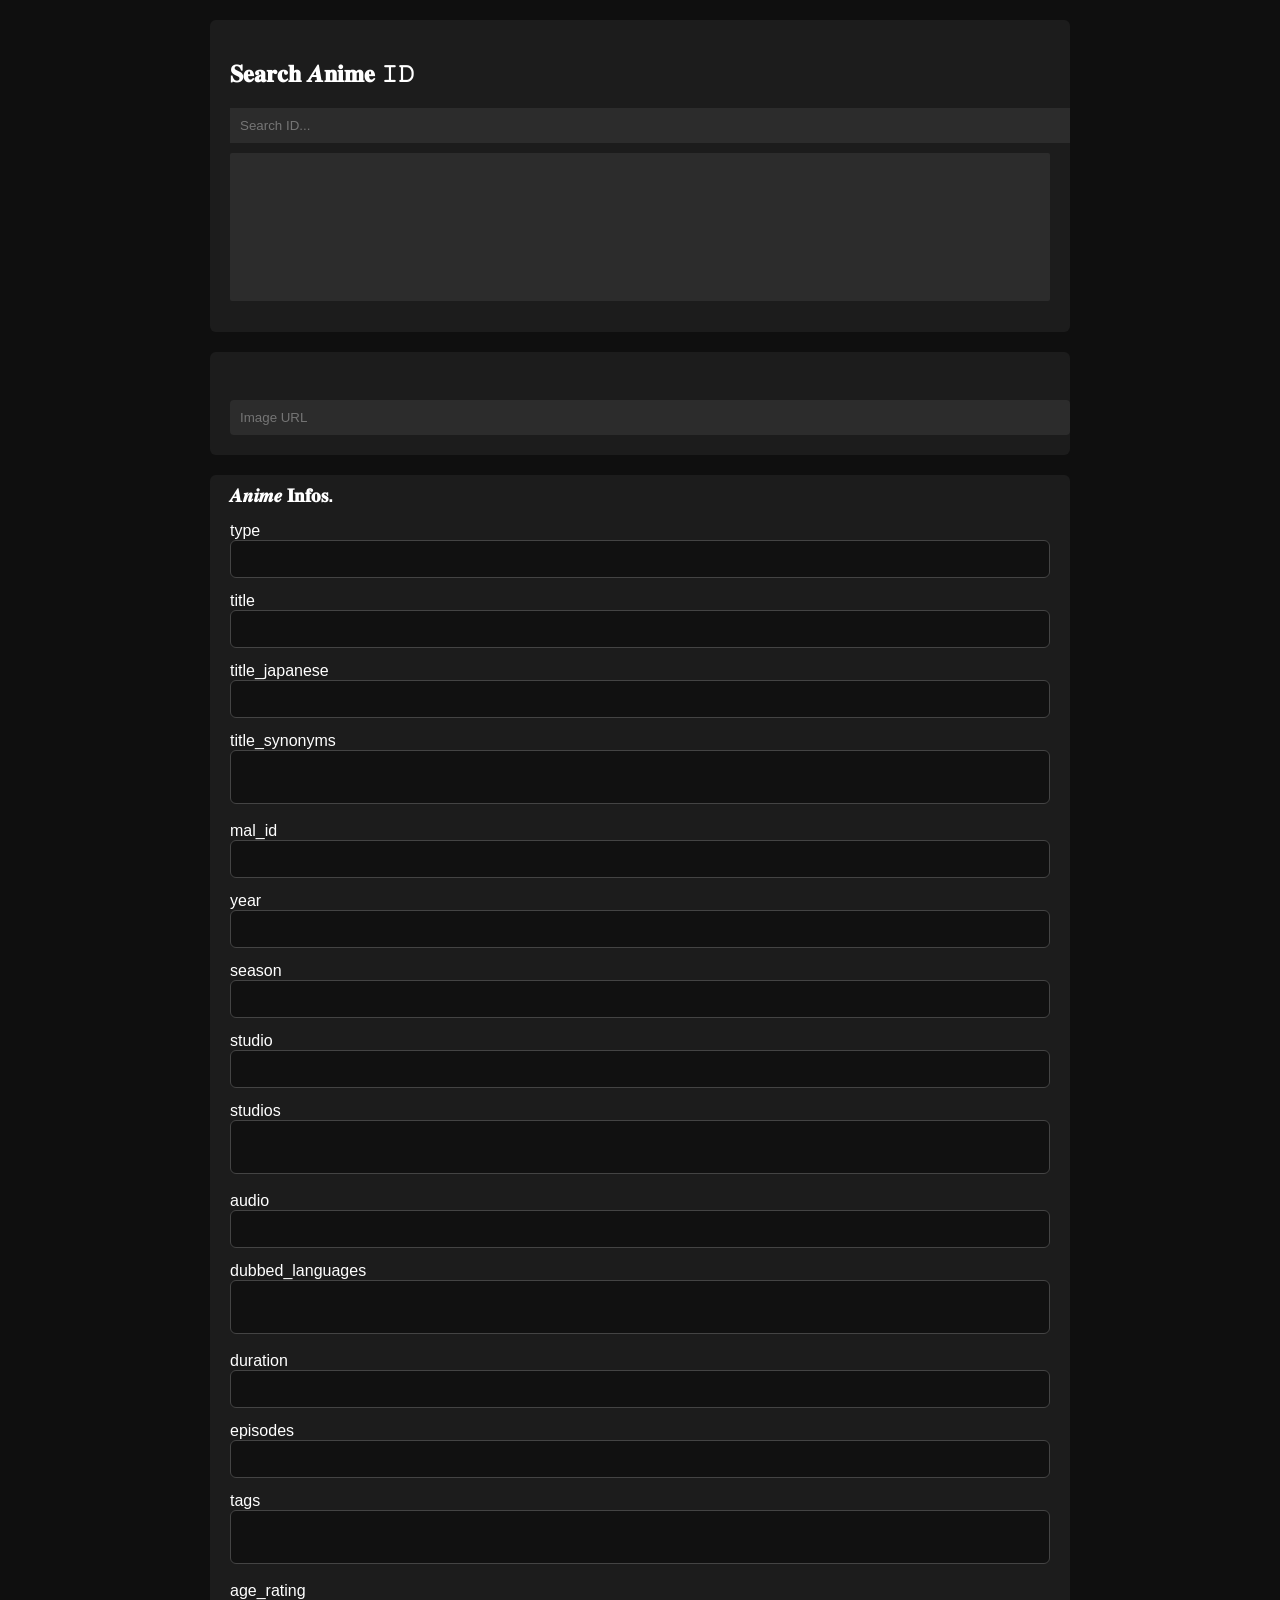
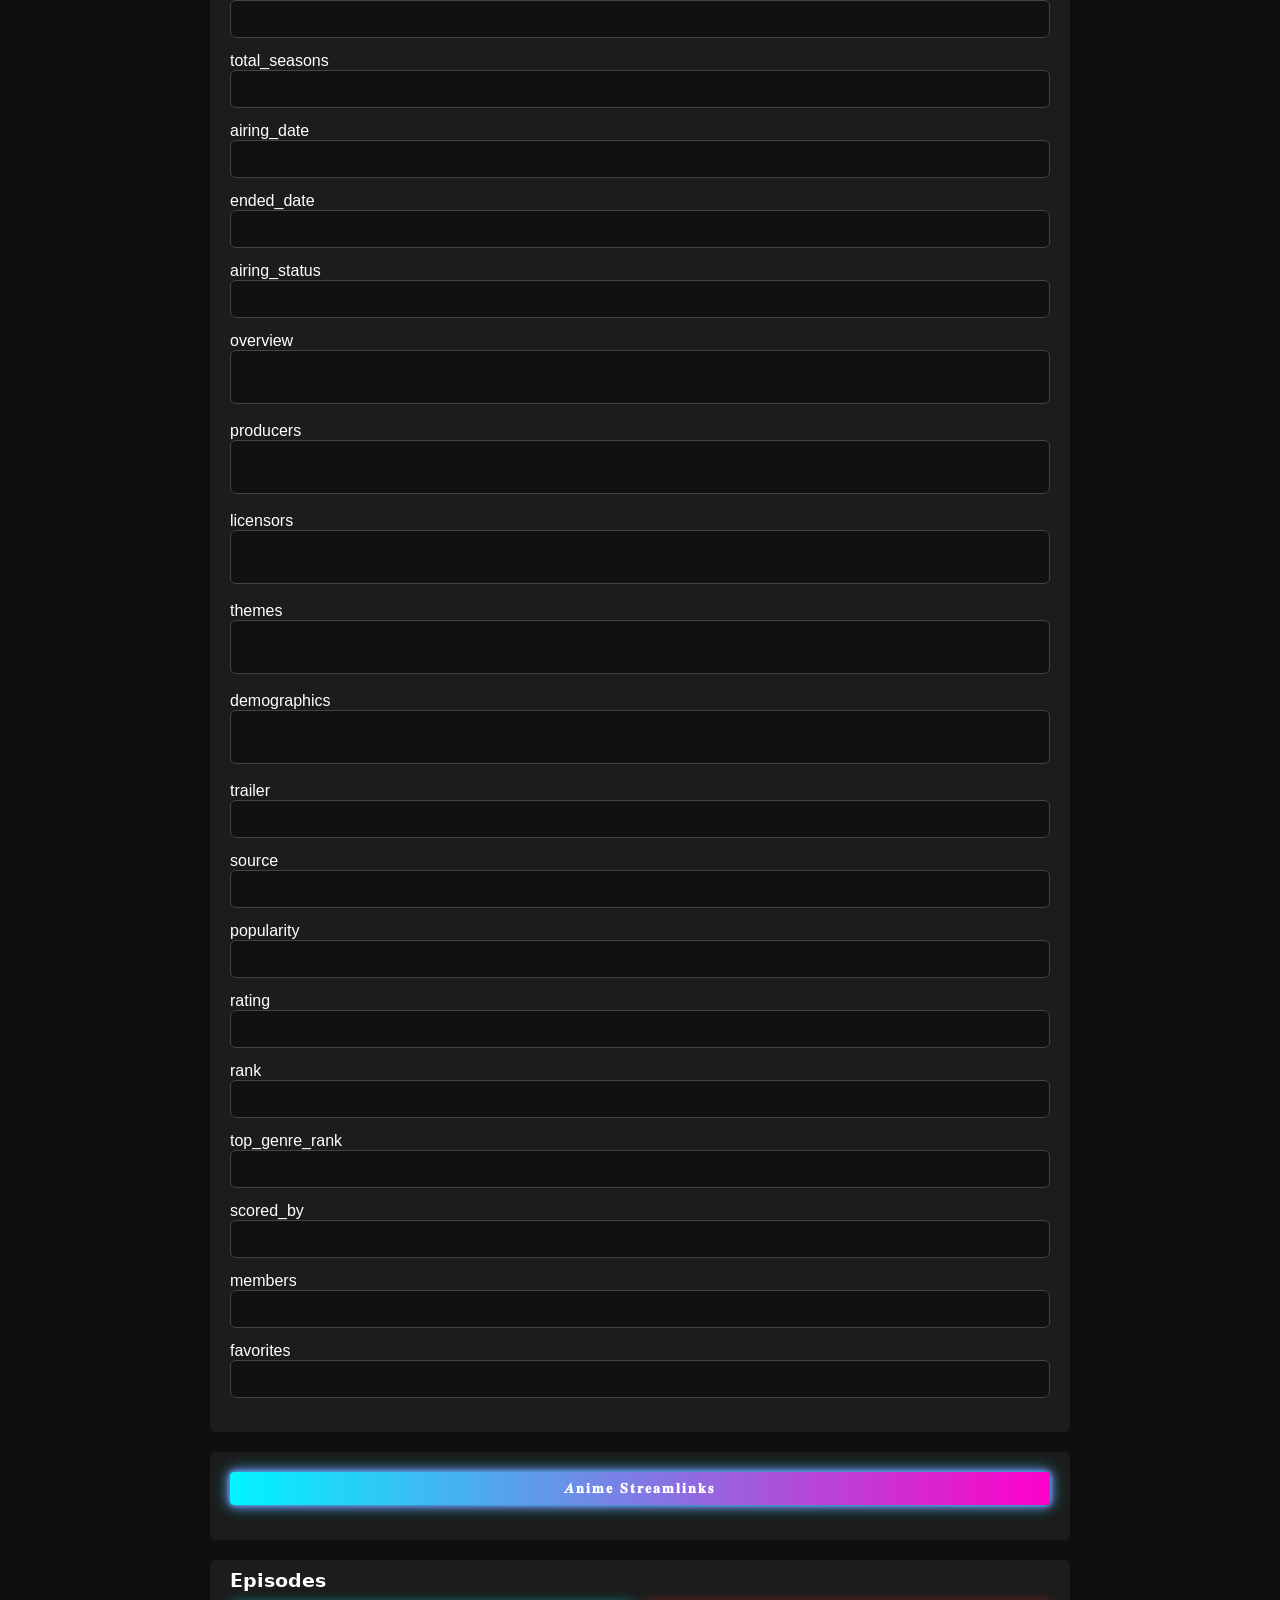
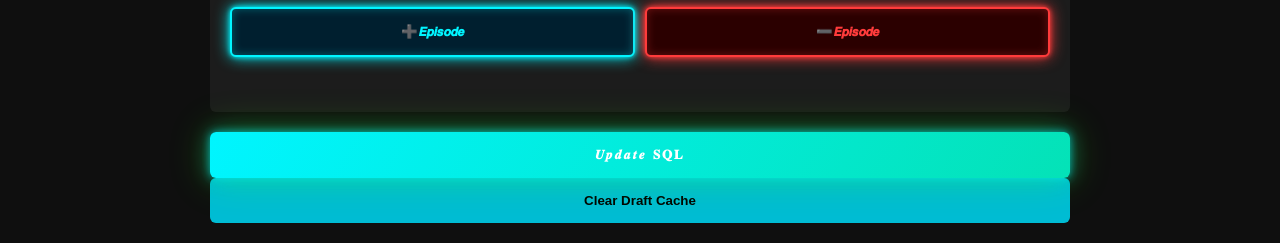
==== panelpage/panel.html @ 181cb28c "Add files via upload" ====
<!DOCTYPE html>
<html lang="en">
<head>
  <meta charset="UTF-8" />
  <meta name="viewport" content="width=device-width, initial-scale=1.0" />
  <title>Supreme Admin Panel</title>
  <link rel="stylesheet" href="panelstyle.css" />
</head>
<body>

<div class="container">

  <!-- TOP SEARCH -->
  <div class="top-panel">
    <h2>𝐒𝐞𝐚𝐫𝐜𝐡 𝑨𝐧𝐢𝐦𝐞 𝙸𝙳</h2>
    <input type="text" id="searchInput" placeholder="Search ID..." />
    <select id="animeSelect" size="8"></select>
  </div>

  <!-- IMAGE -->
  <div class="image-section">
    <img id="bannerImage" />
    <input type="text" id="image_url" placeholder="Image URL" />
  </div>

  <!-- ANIME INFO FIELDS -->
<div class="form-section" id="animeInfoSection">
  <h3>𝑨𝒏𝒊𝒎𝒆 𝐈𝐧𝐟𝐨𝐬.</h3>
  <div id="animeInfoFields" class="anime-fields-grid"></div>
</div>
<!-- STREAMLINKS HEADING -->
<div class="form-section">
  <div class="neon-strip"> 𝑨𝐧𝐢𝐦𝐞 𝐒𝐭𝐫𝐞𝐚𝐦𝐥𝐢𝐧𝐤𝐬</div>
</div>

<!-- EPISODES -->
<div class="form-section">
  <h3>𝗘𝗽𝗶𝘀𝗼𝗱𝗲𝘀</h3>

  <div class="episode-top-actions">
  <button type="button" id="addEpisodeBtn">➕𝙀𝙥𝙞𝙨𝙤𝙙𝙚</button>
  <button type="button" id="removeEpisodeBtn" class="danger-btn">➖𝙀𝙥𝙞𝙨𝙤𝙙𝙚</button>
</div>

<div id="removeConfirmBox" class="confirm-box" style="display:none;"></div>

  <div id="episodesContainer"></div>
</div>
<div id="episodeEditor" class="episode-editor" style="display:none;"></div>
  <button id="updateBtn">𝑼𝒑𝒅𝒂𝒕𝒆 𝐒𝐐𝐋</button>
  <button id="clearCacheBtn">Clear Draft Cache</button>
<div id="draftStatus" style="
  font-size:12px;
  color:#00c853;
  margin-top:5px;
  display:none;
">
● Draft Saved
</div>
</div>

<script src="panelscript.js"></script>
</body>
</html>
---- panelpage/panelstyle.css ----
#animeInfoSection input,
#animeInfoSection textarea {
  box-sizing: border-box;
  width: 100%;
  background: #111;
  color: #fff;
  border: 1px solid #444;
  padding: 10px;
  border-radius: 6px;
  font-family: inherit;
  font-size: 14px;
  transition: all 0.2s ease;
}

/* Focus Effect */
#animeInfoSection input:focus,
#animeInfoSection textarea:focus {
  outline: none;
  border-color: #00f2ff;
  box-shadow: 0 0 6px #00f2ff66;
}

/* Better spacing between label and field */
#animeInfoSection .field-box {
  margin-bottom: 14px;
}

/* Make textarea slightly taller */
#animeInfoSection textarea {
  min-height: 40px;
  resize: none;
  overflow: hidden;
}
#updateBtn {
  position: relative;
  overflow: hidden;
  border: none;
  color: white;
  font-weight: bold;
  letter-spacing: 2px;
  text-transform: uppercase;

  background: linear-gradient(
    120deg,
    #00f5ff,
    #04e2b7,
    #39ff13,
    #00f5ff
  );

  background-size: 300% 300%;
  animation: auroraFlow 6s ease infinite;

  box-shadow:
    0 0 8px rgba(0, 245, 255, 0.6),
    0 0 20px rgba(4, 226, 183, 0.4),
    0 0 40px rgba(57, 255, 19, 0.3);

  transition: 0.3s ease;
}
.form-section textarea {
  width: 100%;
  background: #111;
  color: #fff;
  border: 1px solid #444;
  padding: 10px;
  border-radius: 6px;
  font-family: inherit;
  font-size: 14px;
  resize: vertical;
}

.form-section textarea:focus {
  outline: none;
  border-color: #00f2ff;
  box-shadow: 0 0 6px #00f2ff66;
}
#updateBtn::after {
  content: "";
  position: absolute;
  top: 0;
  left: -100%;
  width: 100%;
  height: 100%;
  background: linear-gradient(
    120deg,
    transparent,
    rgba(255,255,255,0.25),
    transparent
  );
  transition: 0.8s;
}

#updateBtn:hover::after {
  left: 100%;
}
@keyframes auroraFlow {
  0% { background-position: 0% 50%; }
  50% { background-position: 100% 50%; }
  100% { background-position: 0% 50%; }
}
#updateBtn:hover {
  transform: scale(1.03);
  box-shadow:
    0 0 12px rgba(0, 245, 255, 0.8),
    0 0 30px rgba(4, 226, 183, 0.6),
    0 0 60px rgba(57, 255, 19, 0.5);
}

.neon-strip {
  width: 100%;
  padding: 8px 0;
  margin-bottom: 15px;
  text-align: center;
  font-weight: bold;
  font-size: 14px;
  letter-spacing: 2px;
  text-transform: uppercase;

  background: linear-gradient(90deg, #00f5ff, #ff00c8, #00f5ff);
  background-size: 200% auto;
  animation: neonMove 3s linear infinite;

  color: white;
  border-radius: 4px;
  box-shadow:
    0 0 5px #00f5ff,
    0 0 10px #ff00c8,
    0 0 15px #00f5ff;
}

@keyframes neonMove {
  0% { background-position: 0% center; }
  100% { background-position: 200% center; }
}
.image-section input {
  display: block;
  width: 100%;
  margin-top: 10px;
  padding: 10px;
  background: #2c2c2c;
  border: none;
  color: white;
  border-radius: 4px;
}

#updateBtn:hover {
  transform: scale(1.03);
}
#updateBtn:active {
  transform: scale(0.98);
}
#addEpisodeBtn {
  position: relative;
  background: #001f2f;
  color: #00f5ff;
  border: 2px solid #00f5ff;
  box-shadow:
    0 0 5px #00f5ff,
    0 0 15px #00f5ff,
    inset 0 0 10px rgba(0, 245, 255, 0.3);
  transition: 0.3s ease;
}

#addEpisodeBtn:hover {
  background: #00f5ff;
  color: #001f2f;
  box-shadow:
    0 0 10px #00f5ff,
    0 0 30px #00f5ff,
    0 0 60px #00f5ff;
}
#episodesContainer {
  display: grid;
  grid-template-columns: repeat(auto-fill, minmax(120px, 1fr));
  gap: 10px;
  margin-bottom: 20px;
}

.episode-box {
  background: #333;
  padding: 15px;
  text-align: center;
  border-radius: 6px;
  cursor: pointer;
  font-weight: bold;
  transition: 0.2s;
}

.episode-box:hover {
  background: #00bcd4;
}

#episodeEditor {
  background: #1c1c1c;
  padding: 20px;
  border-radius: 6px;
  display: none;
}

#episodeEditor input {
  width: 100%;
  margin-bottom: 10px;
  padding: 10px;
  background: #2c2c2c;
  border: none;
  color: white;
}
body {
  margin: 0;
  font-family: Arial, sans-serif;
  background: #0f0f0f;
  color: white;
}

.container {
  width: 100%;
  max-width: 900px;
  margin: auto;
  padding: 20px;
  box-sizing: border-box;
}

/* Scroll enabled automatically via body */
body {
  overflow-y: auto;
}

/* Top Panel */
.top-panel {
  background: #1c1c1c;
  padding: 20px;
  margin-bottom: 20px;
  border-radius: 6px;
}

.top-panel input,
.top-panel select {
  width: 100%;
  margin-bottom: 10px;
  padding: 10px;
  background: #2c2c2c;
  border: none;
  color: white;
}

/* Image Section */
.image-section {
  background: #1c1c1c;
  padding: 20px;
  margin-bottom: 20px;
  border-radius: 6px;
  text-align: center;
}

.image-section img {
  width: 100%;
  max-height: 350px;
  object-fit: cover;
  background: #222;
  margin-bottom: 10px;
}

/* Form Section */
.form-section {
  background: #1c1c1c;
  padding: 20px;
  border-radius: 6px;
  margin-bottom: 20px;
}

.form-section input {
  display: block;
  width: 100%;
  margin-bottom: 12px;
  padding: 10px;
  background: #2c2c2c;
  border: none;
  color: white;
}

/* Button */
button {
  padding: 15px;
  background: #00bcd4;
  border: none;
  font-weight: bold;
  cursor: pointer;
  border-radius: 6px;
  width: 100%;
}

button:hover {
  background: #0097a7;
}

.episode-card {
  background: #222;
  padding: 15px;
  margin-bottom: 15px;
  border-radius: 6px;
}

.episode-card input {
  width: 100%;
  margin-bottom: 8px;
  padding: 8px;
  background: #333;
  border: none;
  color: white;
}

#importBtn {
  margin-bottom: 15px;
}
.episode-card {
  background: #222;
  padding: 15px;
  margin-bottom: 15px;
  border-radius: 6px;
  transition: all 0.3s ease;
}

.episode-compact {
  background: #333;
  padding: 12px;
  margin-bottom: 10px;
  border-radius: 6px;
  cursor: pointer;
  font-weight: bold;
  text-align: center;
}

.episode-actions {
  display: flex;
  gap: 10px;
}

.episode-actions button {
  flex: 1;
  padding: 8px;
}
.editor-actions {
  display: flex;
  gap: 10px;
  margin-top: 10px;
}

.editor-btn {
  flex: 1;
  width: auto;   /* override global 100% */
  padding: 10px;
}

.editor-btn.cancel {
  background: #444;
}

.editor-btn.cancel:hover {
  background: #666;
}

.episode-top-actions {
  display: flex;
  gap: 10px;
  margin-bottom: 15px;
}

.episode-top-actions button {
  flex: 1;
  width: 0;
  box-sizing: border-box;
}

.danger-btn {
  position: relative;
  background: #2b0000;
  color: #ff3b3b;
  border: 2px solid #ff3b3b;
  box-shadow:
    0 0 5px #ff3b3b,
    0 0 15px #ff3b3b,
    inset 0 0 10px rgba(255, 59, 59, 0.3);
  transition: 0.3s ease;
}

.danger-btn:hover {
  background: #ff3b3b;
  color: #2b0000;
  box-shadow:
    0 0 10px #ff3b3b,
    0 0 30px #ff3b3b,
    0 0 60px #ff3b3b;
}

.confirm-box {
  background: #111;
  padding: 20px;
  border-radius: 6px;
  margin-bottom: 20px;
}

.confirm-content p {
  margin-bottom: 15px;
  font-weight: bold;
}

.confirm-actions {
  display: flex;
  gap: 10px;
  width: 100%;
  margin-bottom: 15px;
}

.confirm-actions button {
  flex: 1;
  width: 0;               /* THIS is missing */
  box-sizing: border-box;
}

.loading-bar {
  height: 6px;
  background: #F0FF15;
  width: 0%;
  transition: width 0.1s linear;
}
.form-section h3 {
  margin-top: -10px;
  margin-bottom: 15px;
}
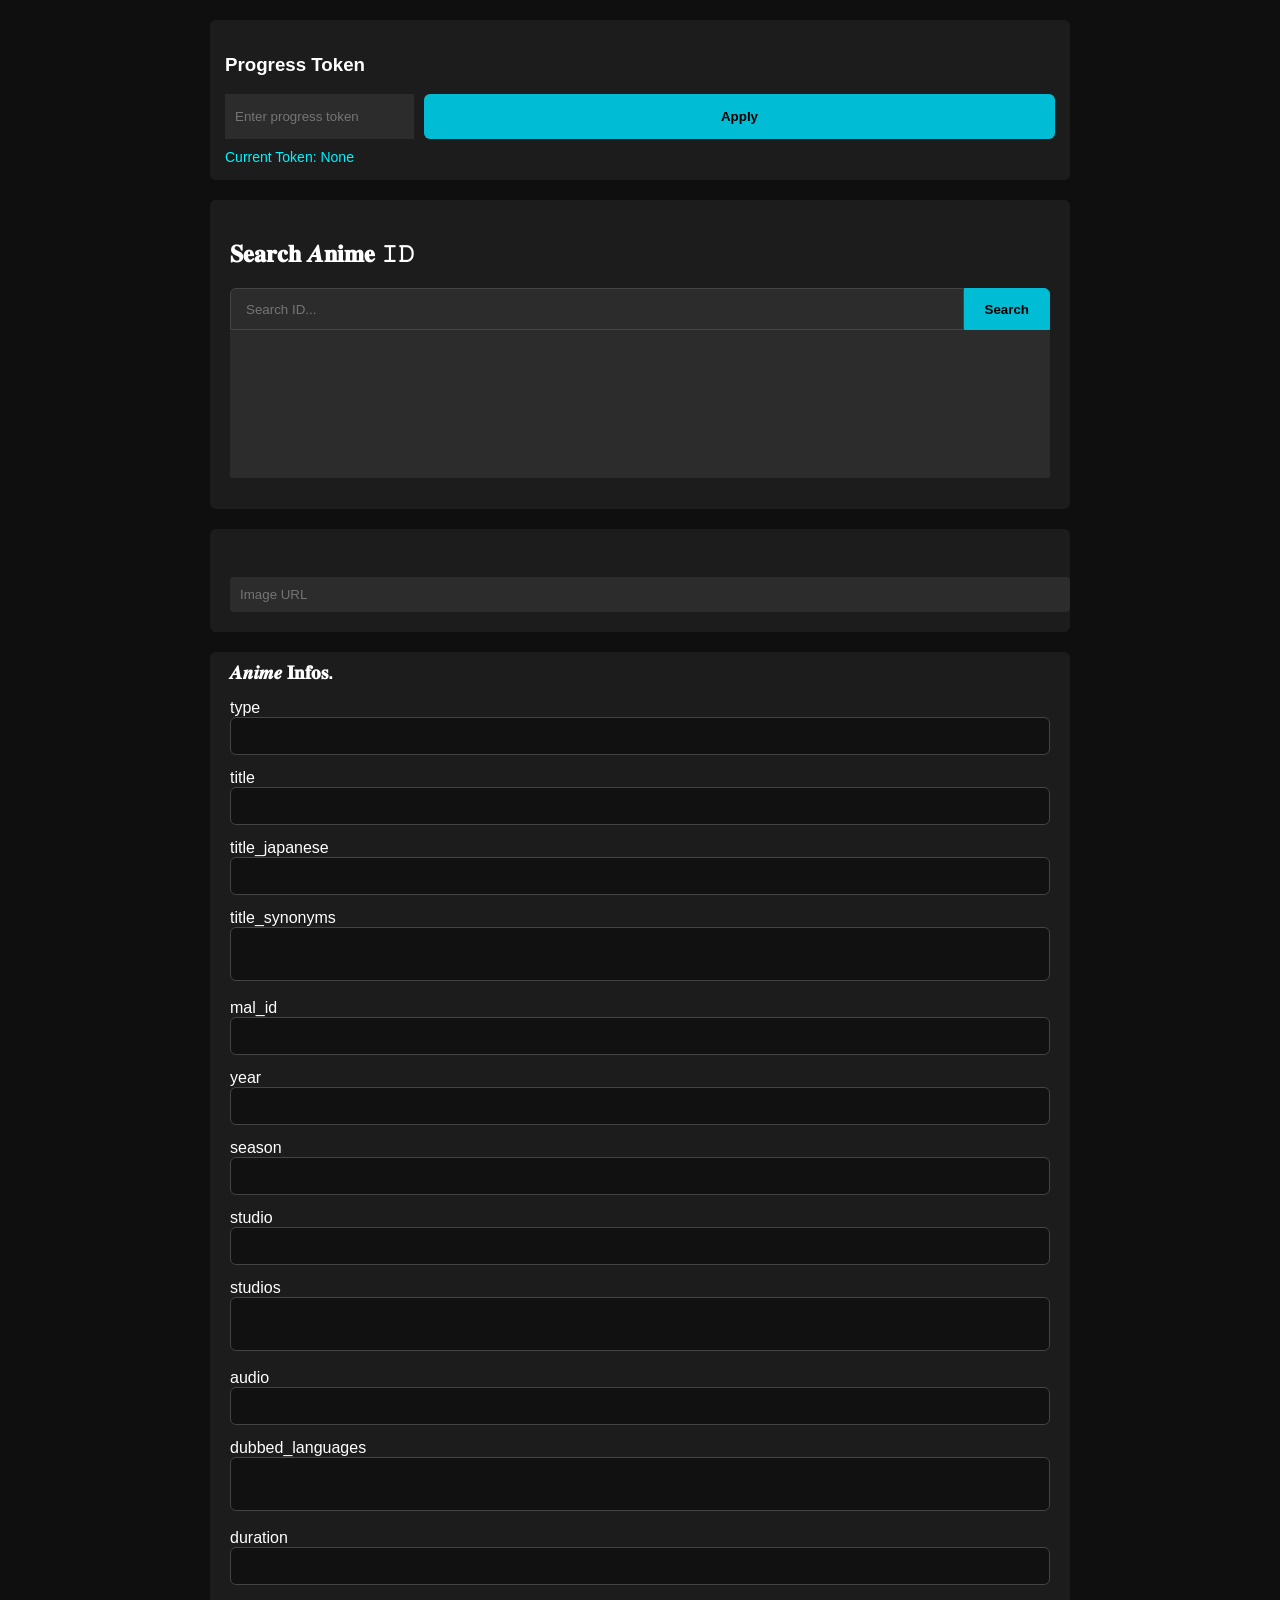
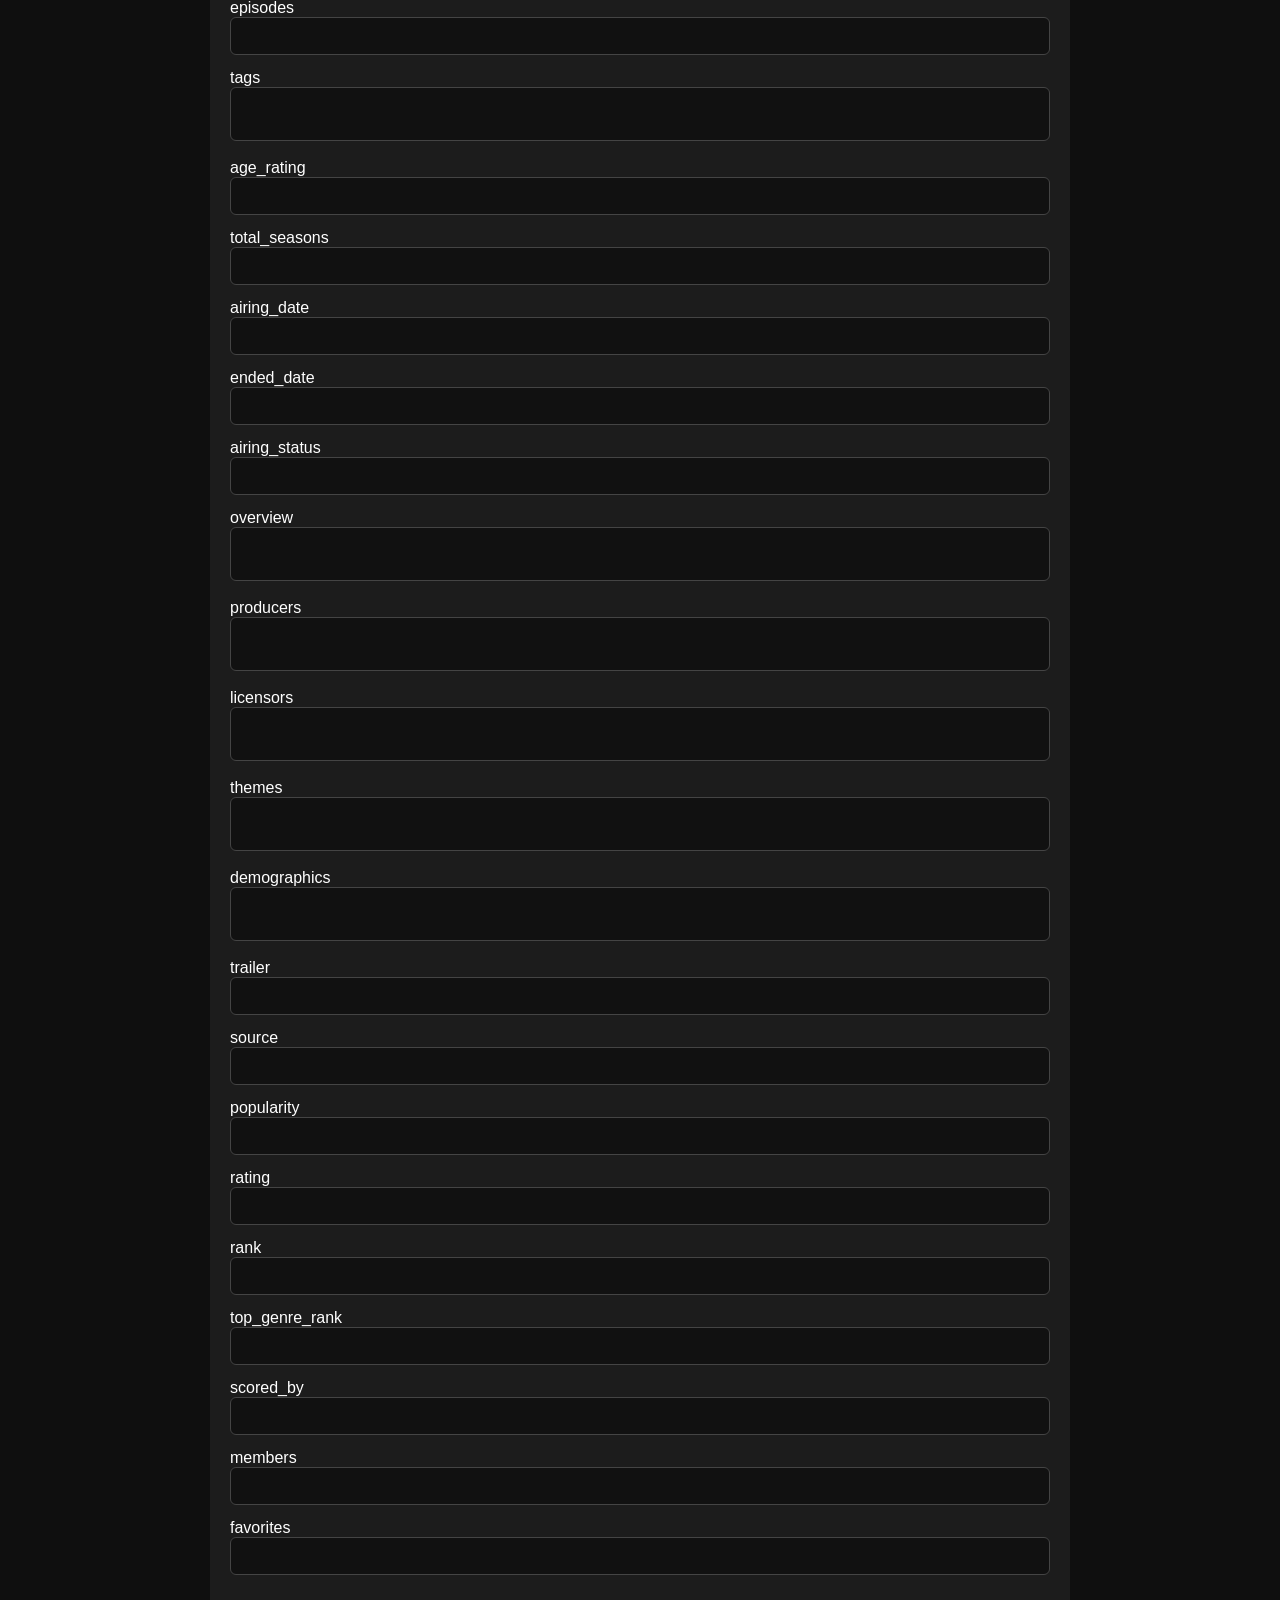
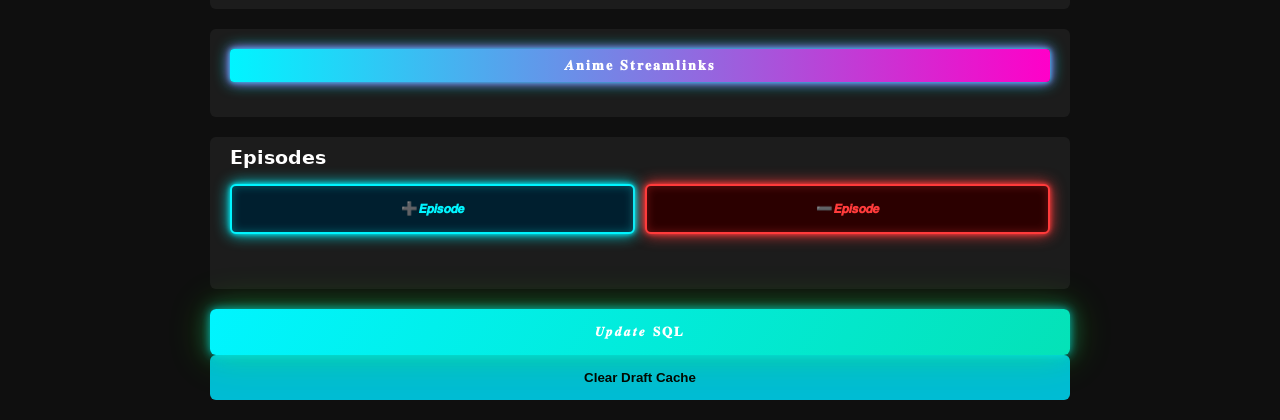
==== commit e7449602: "Add files via upload" ====
--- a/panelpage/panel.html
+++ b/panelpage/panel.html
@@ -9,13 +9,32 @@
 <body>
 
 <div class="container">
+<div class="token-panel">
 
+<h3>Progress Token</h3>
+
+<div class="token-box">
+
+<input id="tokenInput" placeholder="Enter progress token">
+
+<button id="applyTokenBtn">Apply</button>
+
+</div>
+
+<div class="token-display">
+Current Token: <span id="currentToken">None</span>
+</div>
+
+</div>
   <!-- TOP SEARCH -->
   <div class="top-panel">
     <h2>𝐒𝐞𝐚𝐫𝐜𝐡 𝑨𝐧𝐢𝐦𝐞 𝙸𝙳</h2>
+  <div class="search-bar">
     <input type="text" id="searchInput" placeholder="Search ID..." />
-    <select id="animeSelect" size="8"></select>
+    <button id="searchBtn">Search</button>
   </div>
+  <select id="animeSelect" size="8"></select>
+</div>
 
   <!-- IMAGE -->
   <div class="image-section">
@@ -54,6 +73,7 @@
   color:#00c853;
   margin-top:5px;
   display:none;
+  padding:3px;
 ">
 ● Draft Saved
 </div>
--- a/panelpage/panelstyle.css
+++ b/panelpage/panelstyle.css
@@ -427,4 +427,83 @@
 .form-section h3 {
   margin-top: -10px;
   margin-bottom: 15px;
-}+}
+.token-panel{
+background:#1c1c1c;
+padding:15px;
+margin-bottom:20px;
+border-radius:6px;
+}
+
+.token-box{
+display:flex;
+gap:10px;
+margin-bottom:10px;
+}
+
+.token-box input{
+flex:1;
+padding:10px;
+background:#2c2c2c;
+border:none;
+color:white;
+}
+
+.token-display{
+font-size:14px;
+color:#00f2ff;
+}
+.search-bar {
+  display: flex;
+  align-items: stretch; /* Forces both to be the exact same height */
+  gap: 0;               /* Removes the space between input and button */
+  margin-bottom: 0;     /* Ensures it touches the container below */
+}
+
+.search-bar input {
+  flex: 1;
+  height: 42px;         /* Increased slightly for better tap targets */
+  padding: 0 15px;
+  background: #2c2c2c;
+  border: 1px solid #444;
+  color: white;
+  box-sizing: border-box;
+  /* Round only the left corners */
+  border-radius: 6px 0 0 0; 
+  margin: 0;
+  outline: none;
+}
+
+.search-bar button {
+  width: auto;
+  height: 42px;
+  padding: 0 20px;
+  background: #00bcd4;
+  border: 1px solid #00bcd4;
+  color: #000;
+  font-weight: bold;
+  cursor: pointer;
+  box-sizing: border-box;
+  /* Round only the top-right corner */
+  border-radius: 0 6px 0 0; 
+  margin: 0;
+  display: flex;
+  align-items: center;
+  justify-content: center;
+  transition: background 0.2s;
+}
+
+/* Optional: Add a subtle border-bottom to separate from the container if needed */
+.search-bar input:focus {
+  border-color: #00f2ff;
+  z-index: 2; /* Keeps the focus glow on top of the button border */
+}
+
+/* This is the container immediately following the search bar */
+.results-container {
+  border: 1px solid #444;
+  border-top: none; /* Prevents double-border where they meet */
+  background: #1c1c1c;
+  border-radius: 0 0 6px 6px; /* Rounds only the bottom of the result box */
+  padding: 1px;
+}
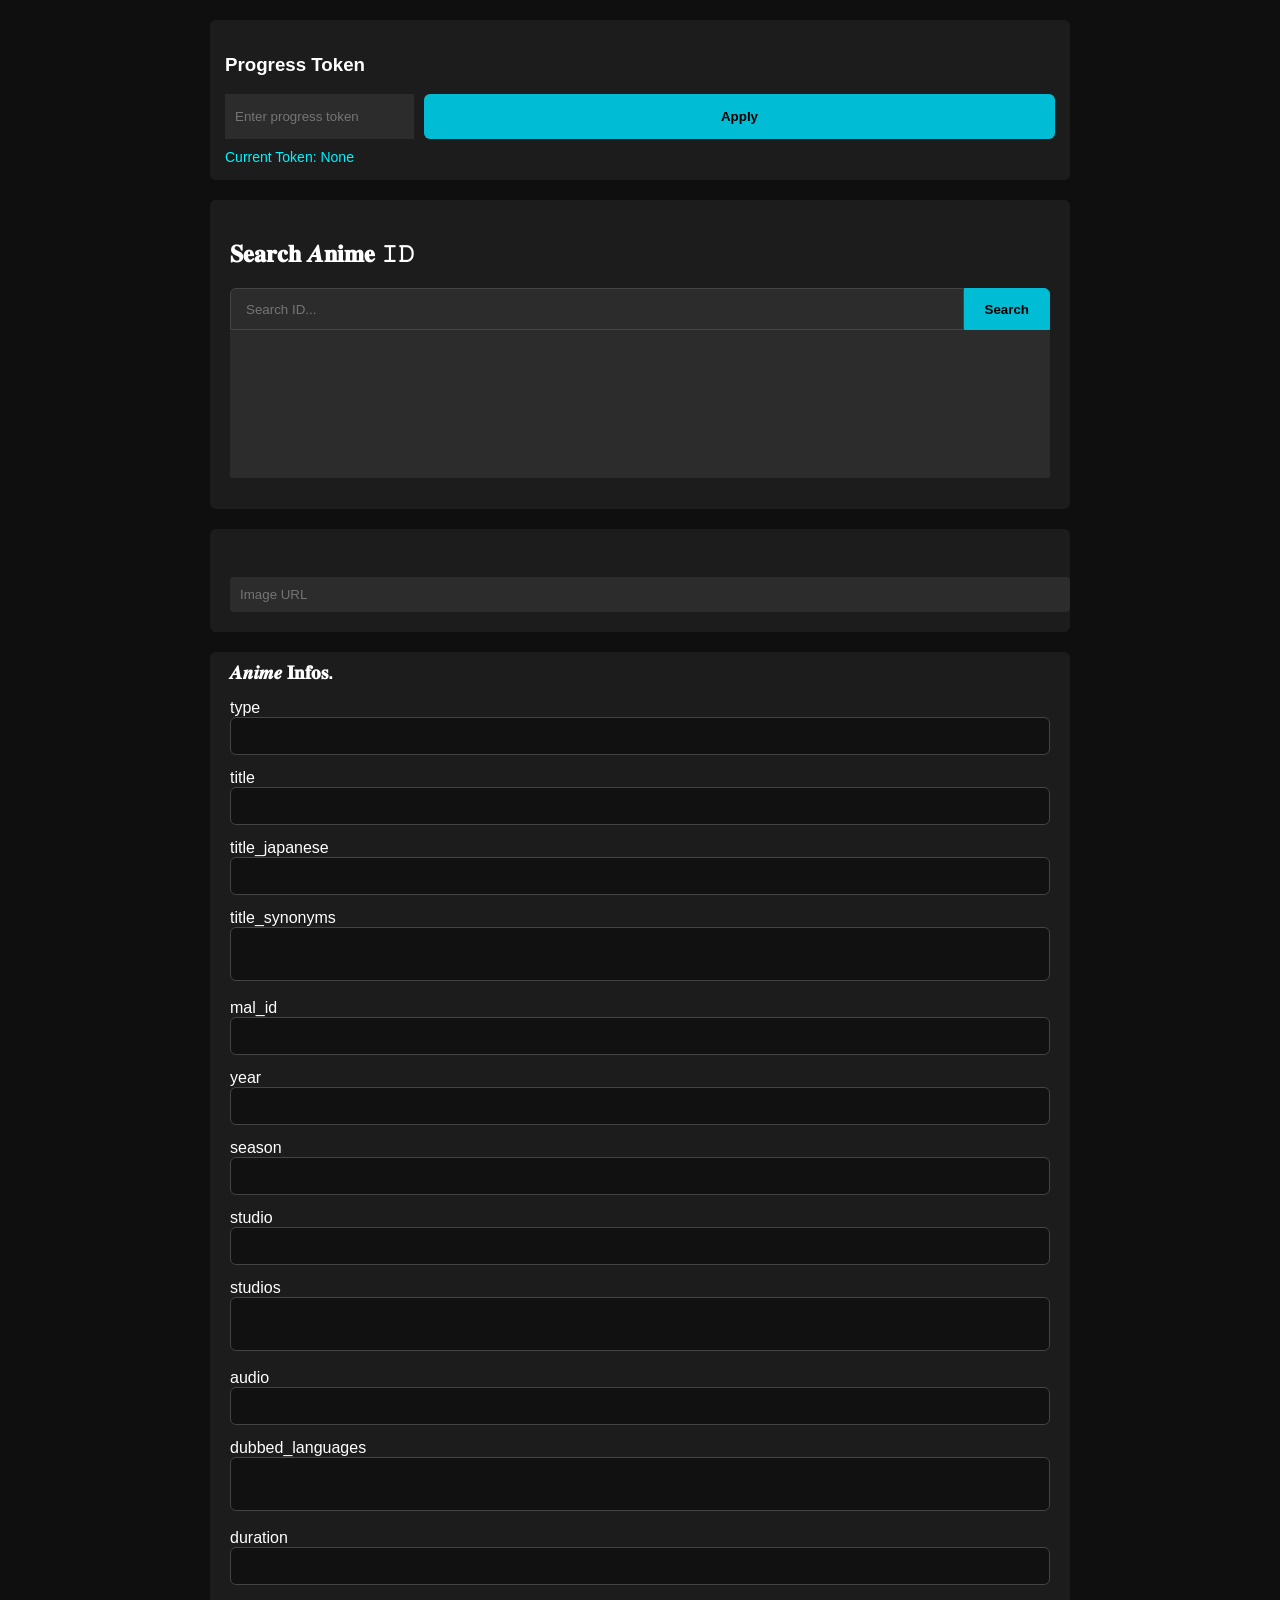
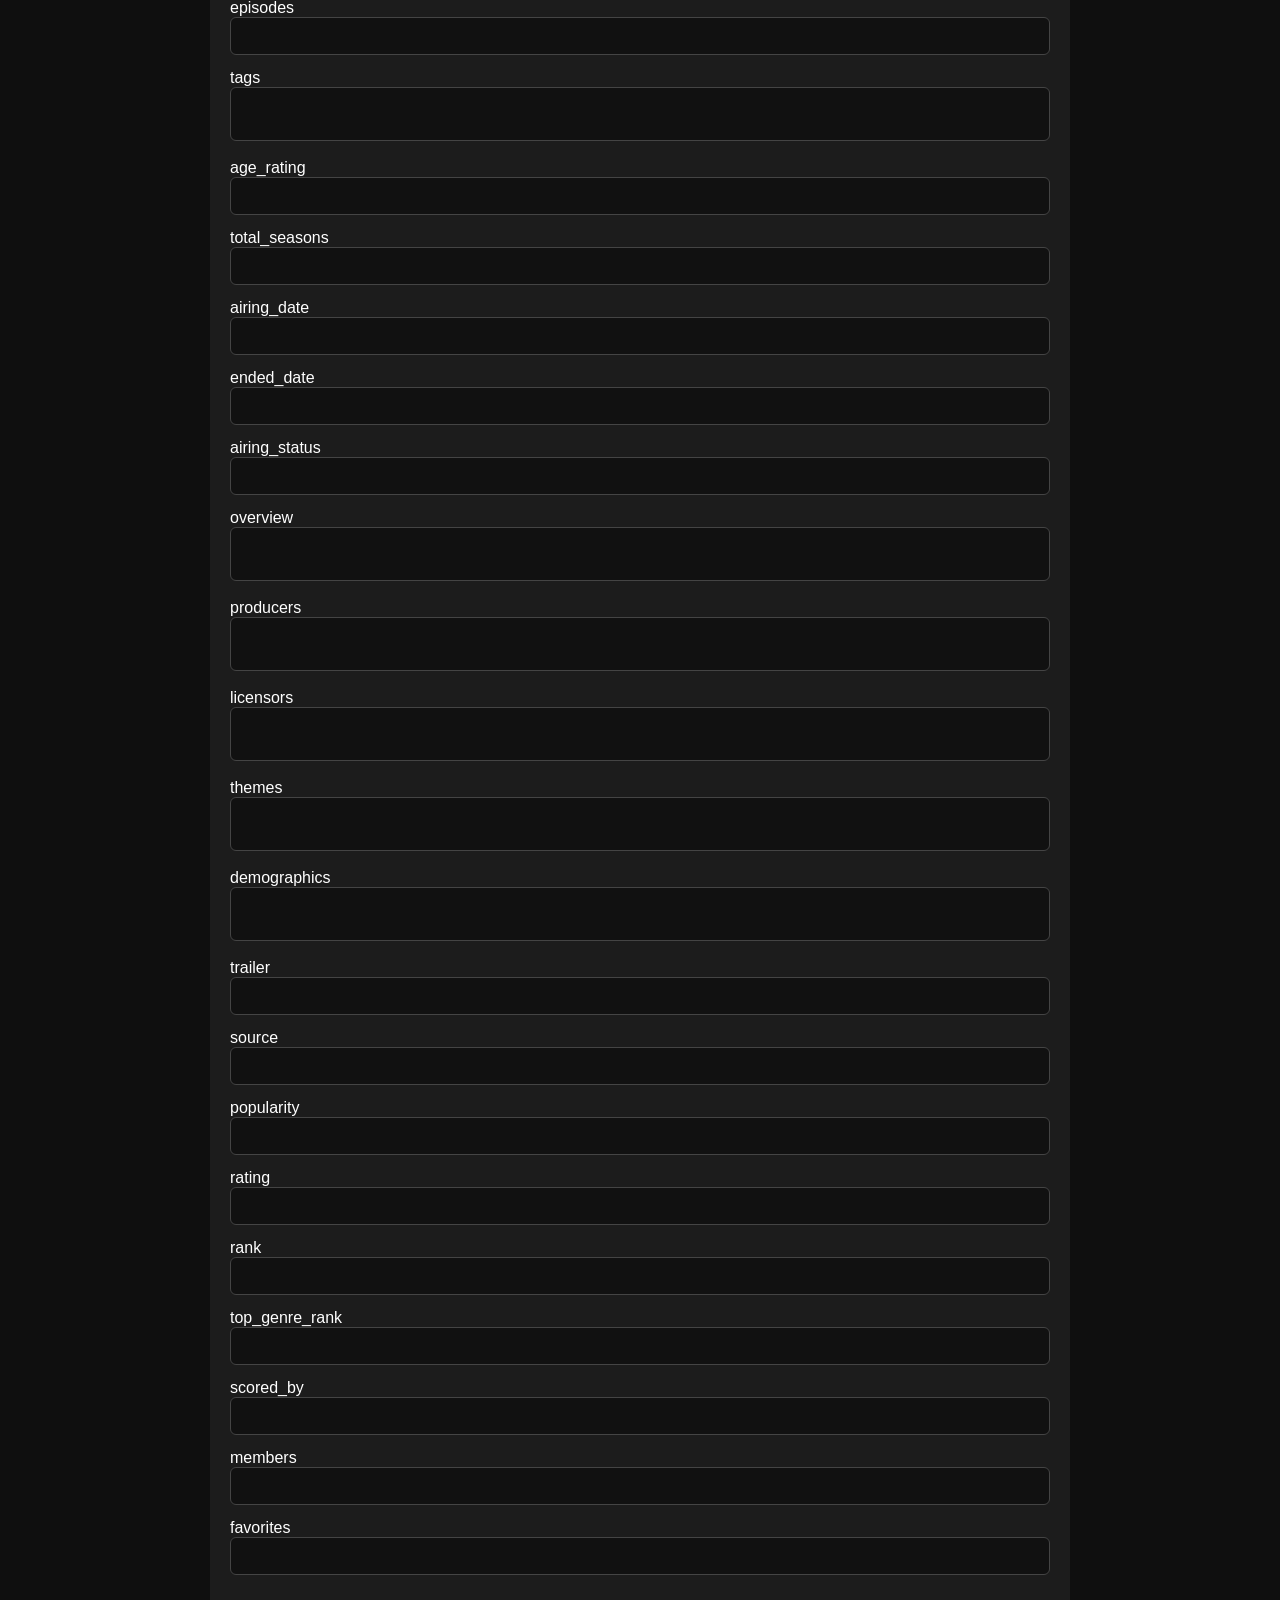
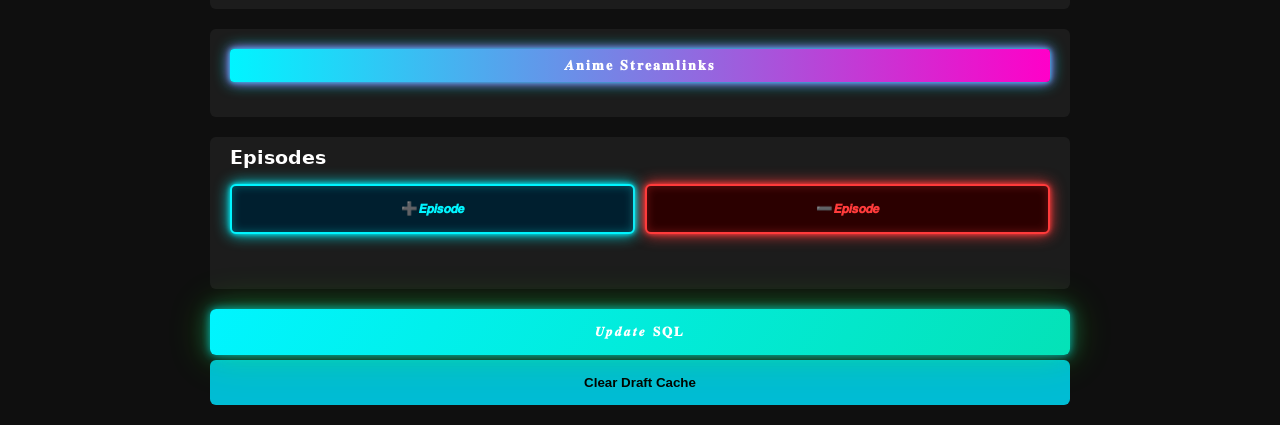
==== commit 9b928255: "Add files via upload" ====
--- a/panelpage/panel.html
+++ b/panelpage/panel.html
@@ -80,5 +80,8 @@
 </div>
 
 <script src="panelscript.js"></script>
+  <button id="saveProgressBtn" class="floating-save">
+𝗙𝗹𝗮𝘀𝗵 𝗦𝗮𝘃𝗲
+</button>
 </body>
 </html>
--- a/panelpage/panelstyle.css
+++ b/panelpage/panelstyle.css
@@ -11,7 +11,9 @@
   font-size: 14px;
   transition: all 0.2s ease;
 }
-
+#clearCacheBtn{
+  margin-top: 5px;
+}
 /* Focus Effect */
 #animeInfoSection input:focus,
 #animeInfoSection textarea:focus {
@@ -178,6 +180,8 @@
 }
 
 .episode-box {
+  cursor:pointer;
+touch-action:manipulation;
   background: #333;
   padding: 15px;
   text-align: center;
@@ -507,3 +511,68 @@
   border-radius: 0 0 6px 6px; /* Rounds only the bottom of the result box */
   padding: 1px;
 }
+.floating-save{
+  height: 30p;
+  width:30%;
+position:fixed;
+bottom:8px;
+  
+background:#73C800;
+color:white;
+border:none;
+padding:14px 20px;
+border-radius:20px;
+font-size:14px;
+font-weight:bold;
+cursor:pointer;
+
+box-shadow:0 6px 20px rgba(0,0,0,0.4);
+z-index:9999;
+
+transition:
+bottom 0.35s ease,
+opacity 0.25s ease,
+transform 0.25s ease;
+
+opacity:0;
+transform:translateY(20px);
+}
+
+.floating-save.show{
+bottom:25px;
+opacity:1;
+transform:translateY(0);
+}
+
+.floating-save:hover{
+background:#00e676;
+transform:scale(1.05);
+}
+
+.floating-save:hover{
+background:#00e676;
+transform:scale(1.05);
+}
+#episodeEditor{
+position:relative;
+background:#1c1c1c;
+padding:20px;
+border-radius:6px;
+
+max-height:0;
+overflow:hidden;
+
+opacity:0;
+transform:translateY(-15px);
+
+transition:
+max-height 0.35s ease,
+opacity 0.25s ease,
+transform 0.25s ease;
+}
+
+#episodeEditor.active{
+max-height:600px;
+opacity:1;
+transform:translateY(0);
+}
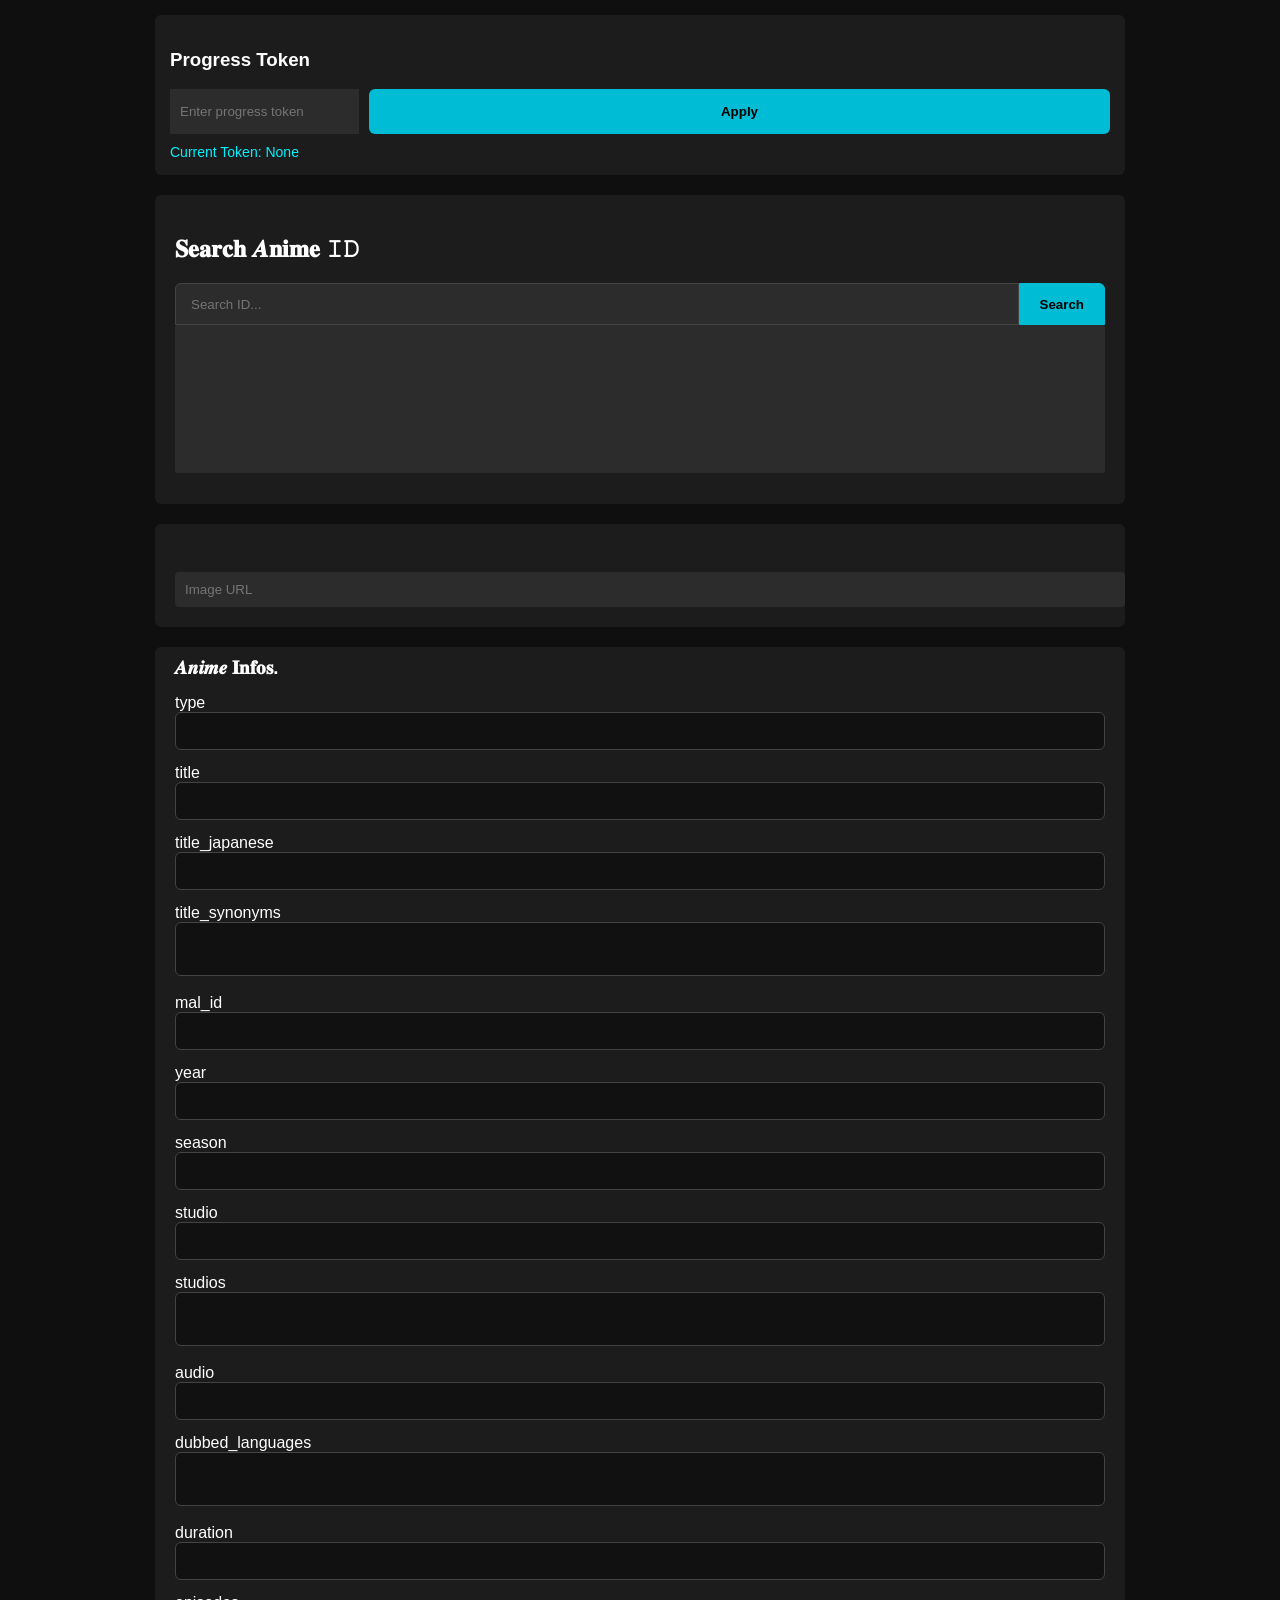
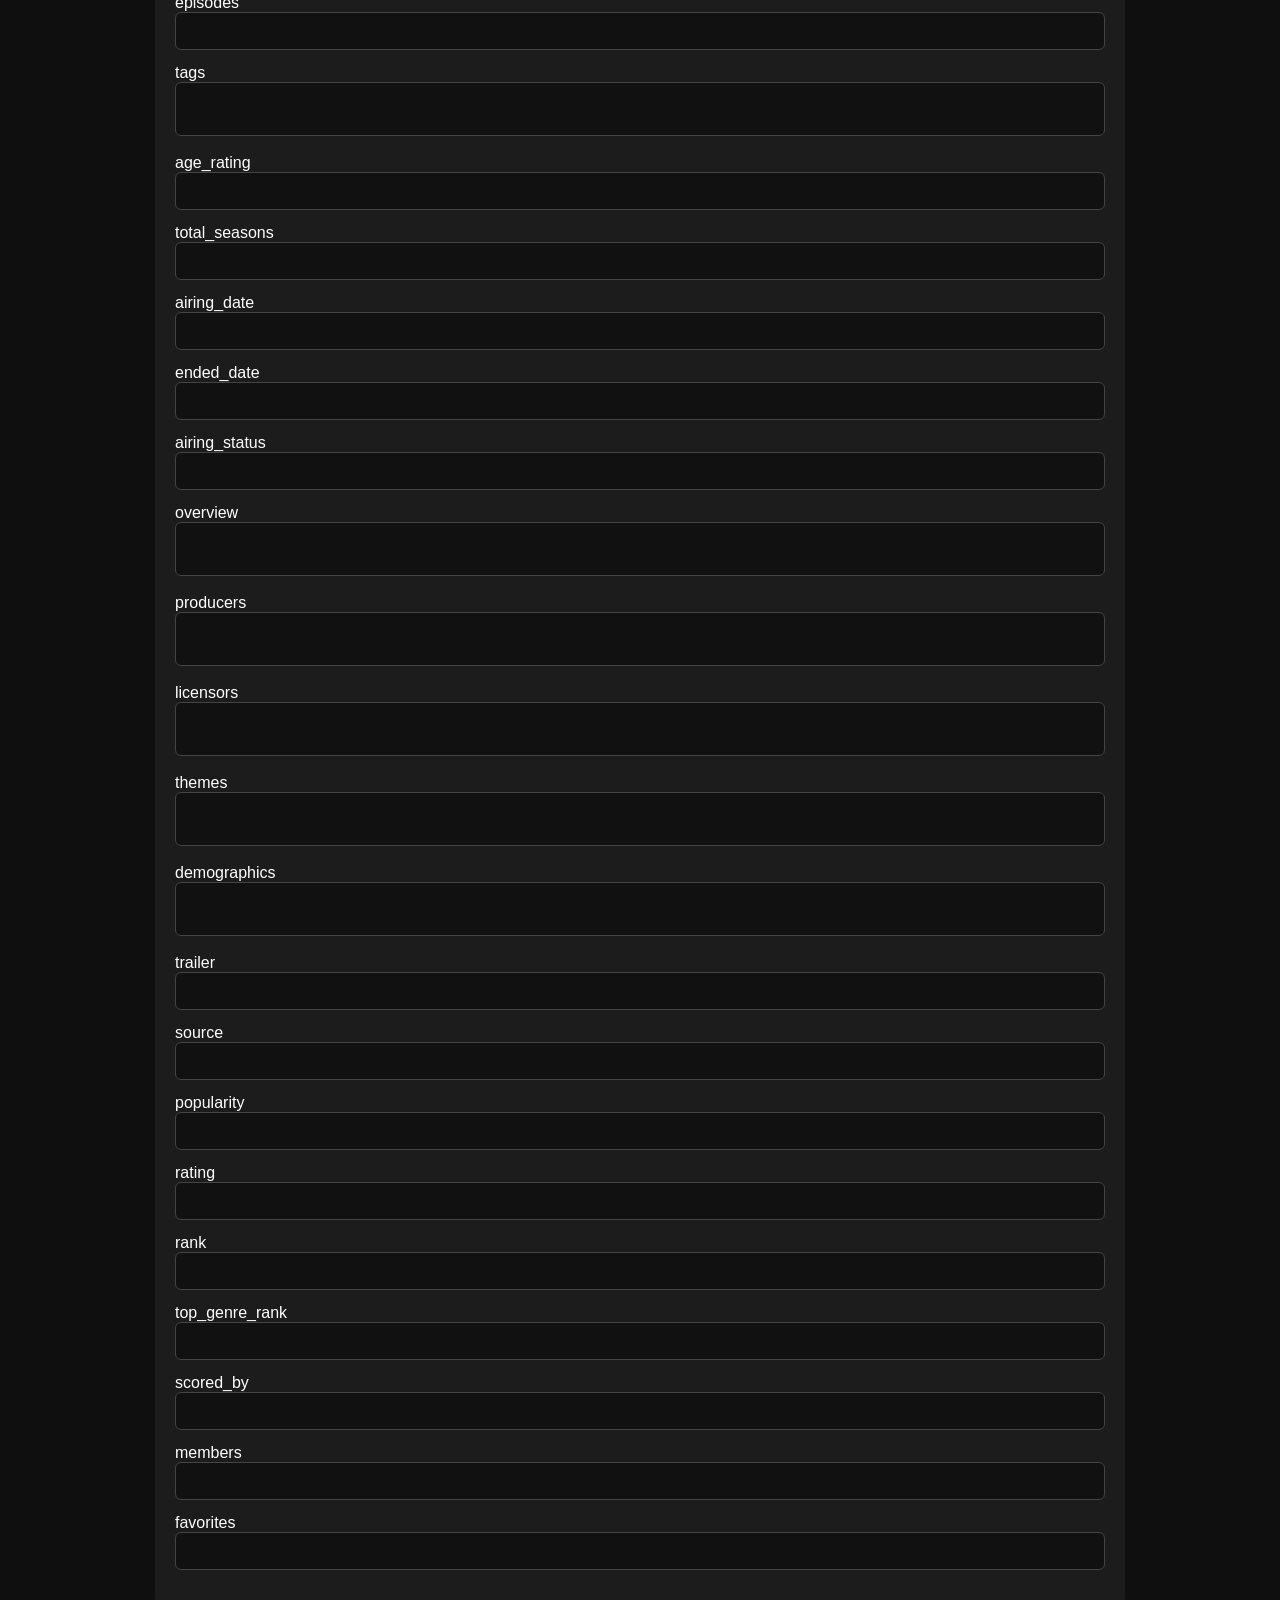
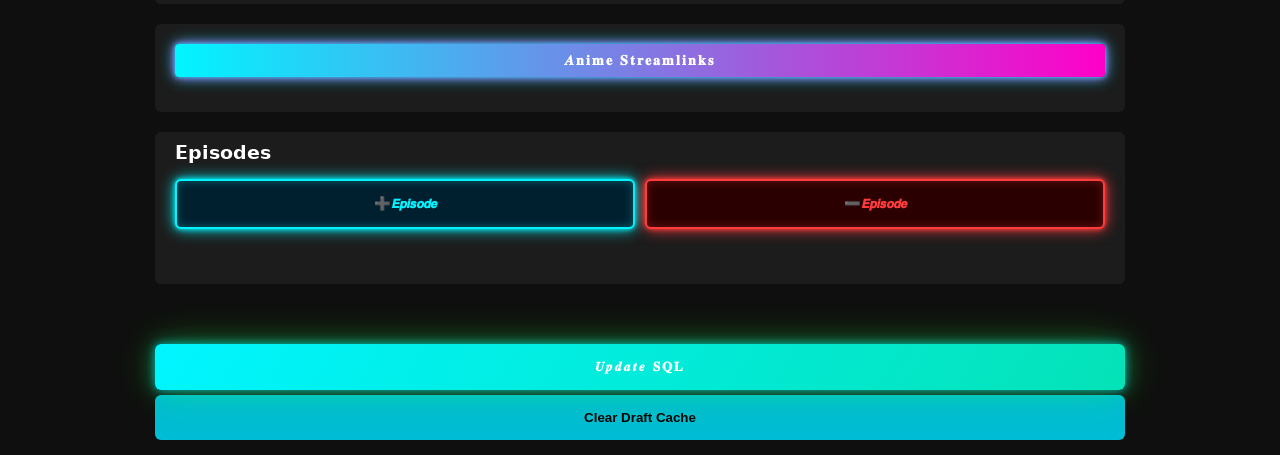
==== commit 2b8f4487: "Add files via upload" ====
--- a/panelpage/panel.html
+++ b/panelpage/panel.html
@@ -1,3 +1,4 @@
+
 <!DOCTYPE html>
 <html lang="en">
 <head>
@@ -65,7 +66,25 @@
 
   <div id="episodesContainer"></div>
 </div>
-<div id="episodeEditor" class="episode-editor" style="display:none;"></div>
+<div id="episodeEditor" class="episode-editor">
+
+  <div class="editor-panel">
+
+    <div class="editor-header">
+      <span id="editorTitle">Edit Episode</span>
+      <button id="closeEditorBtn">✕</button>
+    </div>
+
+    <div class="editor-body" id="editorBody"></div>
+
+    <div class="editor-actions">
+      <button id="saveEpisodeBtn">Save</button>
+      <button id="cancelEpisodeBtn">Cancel</button>
+    </div>
+
+  </div>
+
+</div>
   <button id="updateBtn">𝑼𝒑𝒅𝒂𝒕𝒆 𝐒𝐐𝐋</button>
   <button id="clearCacheBtn">Clear Draft Cache</button>
 <div id="draftStatus" style="
--- a/panelpage/panelstyle.css
+++ b/panelpage/panelstyle.css
@@ -199,13 +199,12 @@
   background: #1c1c1c;
   padding: 20px;
   border-radius: 6px;
-  display: none;
 }
 
 #episodeEditor input {
   width: 100%;
   margin-bottom: 10px;
-  padding: 10px;
+  padding: 11px;
   background: #2c2c2c;
   border: none;
   color: white;
@@ -217,12 +216,12 @@
   color: white;
 }
 
-.container {
-  width: 100%;
-  max-width: 900px;
-  margin: auto;
-  padding: 20px;
-  box-sizing: border-box;
+.container{
+width:100%;
+max-width:1000px;
+margin:auto;
+padding:15px;
+box-sizing:border-box;
 }
 
 /* Scroll enabled automatically via body */
@@ -575,4 +574,101 @@
 max-height:600px;
 opacity:1;
 transform:translateY(0);
+}
+
+.episode-editor{
+position:fixed;
+left:0;
+bottom:-100%;
+width:89%;
+height:60%;
+background:#0b0b0b;
+border-top:2px solid #00e5ff;
+transition:bottom .35s ease;
+z-index:999;
+}
+@media (min-width:768px){
+
+.episode-editor{
+position:relative;
+bottom:auto;
+height:auto;
+border:none;
+background:#1c1c1c;
+margin-top:10px;
+}
+
+}
+.episode-editor.active{
+bottom:0;
+}
+
+.episode-editor.active{
+bottom:0;
+}
+
+.editor-panel{
+height:100%;
+flex-direction:column;
+padding:15px;
+}
+
+.editor-header{
+display:flex;
+align-items:center;
+justify-content:space-between;
+gap:10px;
+}
+
+.editor-header h3{
+margin:0;
+white-space:nowrap;
+flex:0;
+}
+
+#closeEditorBtn{
+margin-left:auto;
+background:none;
+border:none;
+color:white;
+font-size:22px;
+cursor:pointer;
+padding:5px;
+line-height:1;
+}
+.editor-body{
+flex:1;
+overflow:auto;
+}
+
+.editor-body input{
+width:100%;
+padding:10px;
+margin-bottom:10px;
+background:#000;
+border:1px solid #333;
+color:white;
+border-radius:6px;
+}
+
+.editor-actions{
+display:flex;
+gap:10px;
+}
+
+.editor-actions button{
+flex:1;
+padding:12px;
+border:none;
+border-radius:6px;
+cursor:pointer;
+font-weight:bold;
+}
+
+#saveEpisodeBtn{
+background:#00e5ff;
+}
+
+#cancelEpisodeBtn{
+background:#ff5252;
 }
